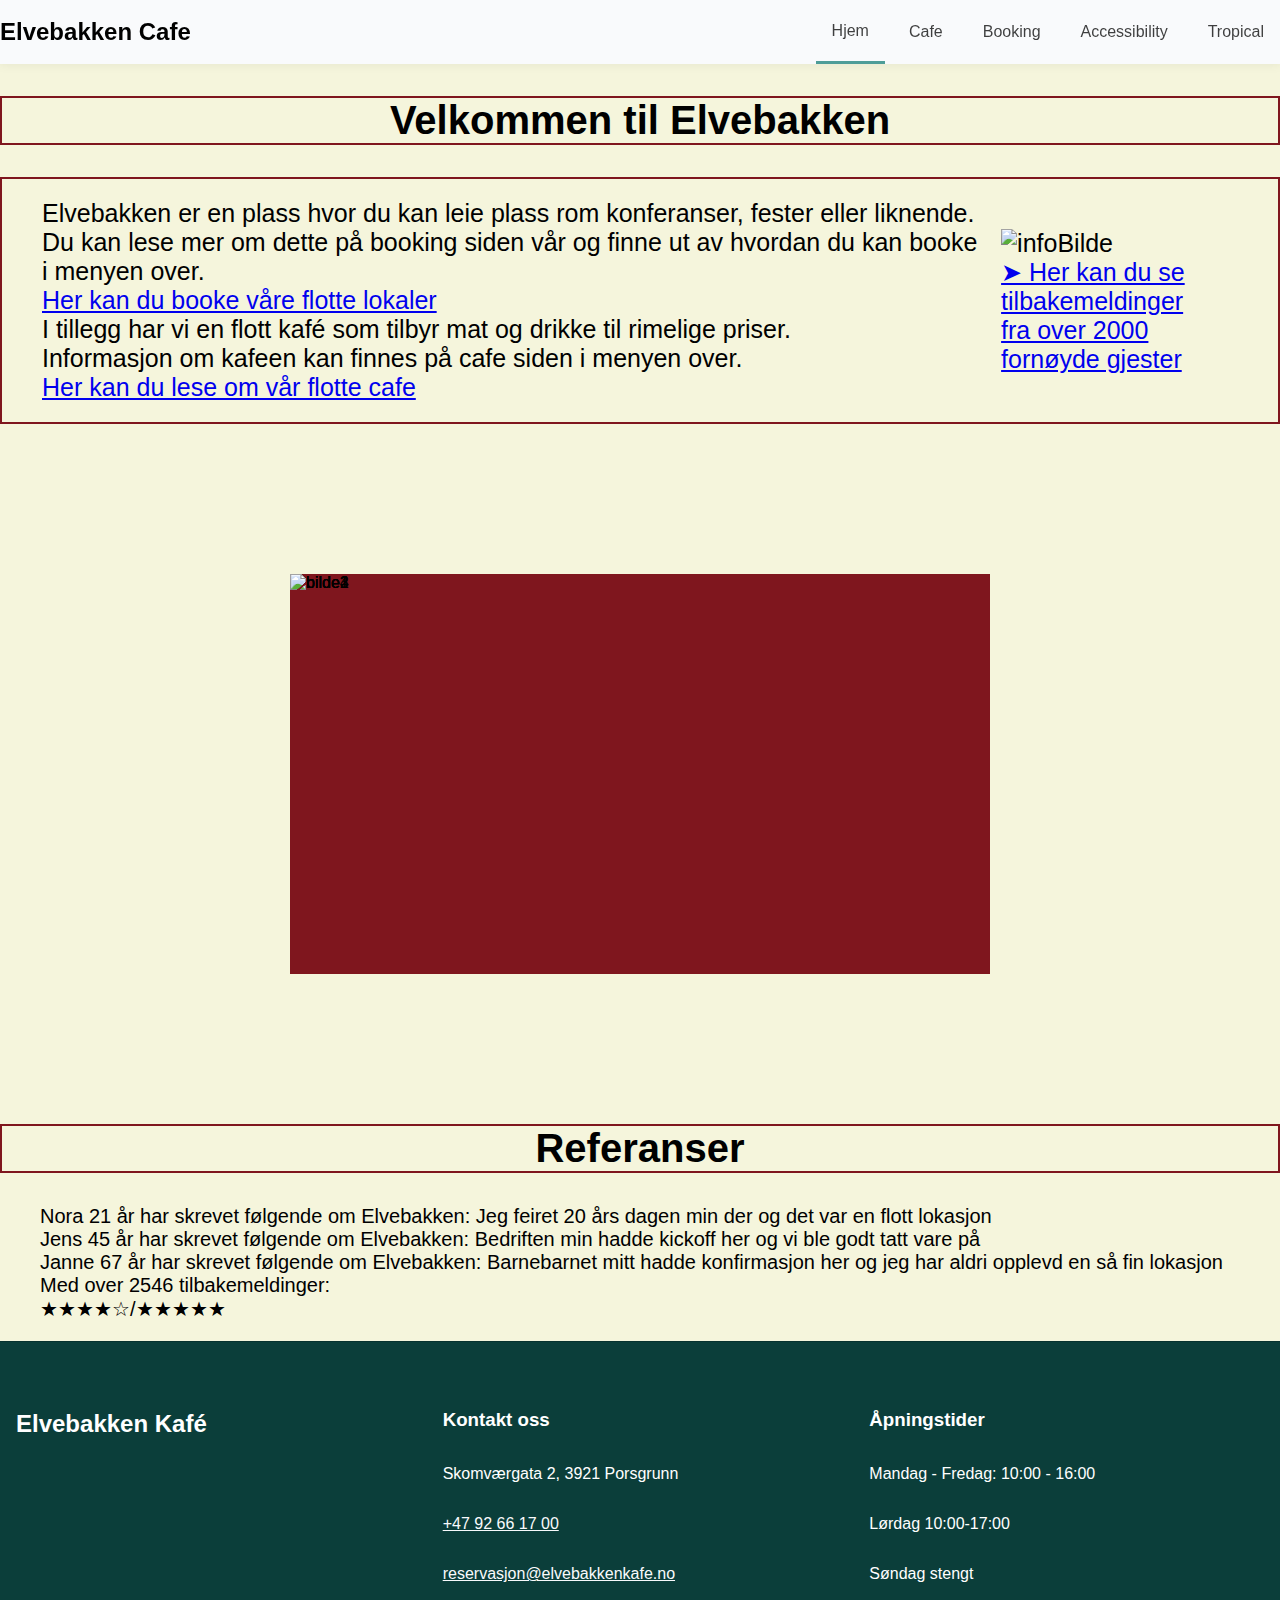
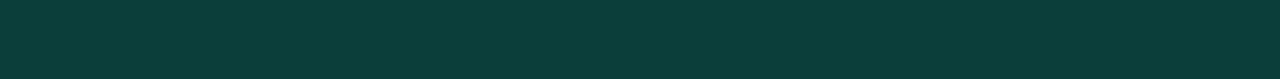
==== index.html @ 440c9058 "fixed a few things" ====
<!DOCTYPE html>
<html lang="en">
    <head>
        <meta charset="UTF-8" />
        <meta http-equiv="X-UA-Compatible" content="IE=edge" />
        <meta name="viewport" content="width=device-width, initial-scale=1.0" />
        <title>Elvebakken Cafe</title>
        <link rel="stylesheet" href="styles/theme.css" />
        <link rel="stylesheet" href="styles/global.css" />
        <link rel="stylesheet" href="styles/pages/index.css" />
    </head>
    <body>
        <header class="navbar">
            <div class="container">
                <a href="index.html"><h1>Elvebakken Cafe</h1></a>
                <nav>
                    <ul>
                        <li><a class="active" href="index.html">Hjem</a></li>
                        <li>
                            <a href="cafe.html">Cafe</a>
                        </li>
                        <li><a href="booking.html">Booking</a></li>
                        <li><a href="accessibility.html">Accessibility</a></li>
                        <li><a href="tropical.html">Tropical</a></li>
                    </ul>
                </nav>
            </div>
        </header>
        <main>
            <h2 class="container">Velkommen til Elvebakken</h2>
         
            <section class="informasjon container">
                
         

                <p>
                    Elvebakken er en plass hvor du kan leie plass rom konferanser, fester eller liknende. <br>
                   Du kan lese mer om dette på booking siden vår og finne ut av hvordan du kan booke i menyen over. <br>
                   <a href="booking.html">Her kan du booke våre flotte lokaler</a> <br>
                   I tillegg har vi en flott kafé som tilbyr mat og drikke til rimelige priser.
                <br>   Informasjon om kafeen kan finnes på cafe siden i menyen over. <br>
                <a href="cafe.html">Her kan du lese om vår flotte cafe</a> 
                <div class="infoBilde">

                <img src="images/index-01.jpeg" alt="infoBilde" style="height: 300px; width: 500px; vertical-align:middle" >
                <br>
                <a href="#referanser"> ➤ Her kan du se tilbakemeldinger fra over 2000 fornøyde gjester</a> <br>
                </div>
                <br>

                     </p>
            </section>

            <section class="bildekarusell container">
                    <div class="bilde"> <img src="images/index-01.jpeg" alt="bilde1" style="height: 400px; width: 700px;">   </div>
                    <div class="bilde">   <img src="images/index-bildekarusell-01.jpeg" alt="bilde2"style="height: 400px; width: 700px;" ></div>  
                    <div class="bilde">   <img src="images/index-bildekarusell-02.jpeg" alt="bilde3"style="height: 400px; width: 700px;" ></div>  
                    <div class="bilde">   <img src="images/index-bildekarusell-03.jpeg" alt="bilde4"style="height: 400px; width: 700px;" ></div>  

            </section>

               
            <section class="referanser container">
                        <h2 id="referanser">Referanser</h2>

                    <p>Nora 21 år har skrevet følgende om Elvebakken: Jeg feiret 20 års dagen min der og det var en flott lokasjon <br>
                       Jens 45 år har skrevet følgende om Elvebakken: Bedriften min hadde kickoff her og vi ble godt tatt vare på <br>
                       Janne 67 år har skrevet følgende om Elvebakken: Barnebarnet mitt hadde konfirmasjon her og jeg har aldri opplevd en så fin lokasjon <br>
                       Med over 2546 tilbakemeldinger: <br>
                       ★★★★☆/★★★★★
                    </p>
                </section>

                      <script>
                
                     var indeksSynligBilde = 0;
                     var indeksNesteBilde;
                     var tid = 3000;
                  
                     var bildefiler=[ "bilde1", "bilde2", "bilde3", "bilde4"];
                  
                     var bilder = document.querySelectorAll(".bilde");
                  
                    
                  setTimeout(flytt, tid);
                  
                  function flytt(){
                    if (indeksSynligBilde === bilder.length -1) {
                      indeksNesteBilde = 0;
                    }else{
                      indeksNesteBilde=indeksSynligBilde + 1;
                    }
                    bilder[indeksNesteBilde].style.left ="800px";
                    bilder[indeksNesteBilde].style.display="initial";
                    bilder[indeksNesteBilde].style.animation="innFraHoyre 2s forwards";
                  
                    bilder[indeksSynligBilde].style.animation= "UtTilVenstre 2s forwards";
                  
                    indeksSynligBilde = indeksNesteBilde;
                    setTimeout(flytt, tid);
                  }
                      </script>

        </main>
        <footer class="footer">
            <div class="container">
                <div>
                    <h2>Elvebakken Kafé</h2>
                </div>
                <div>
                    <h3>Kontakt oss</h3>
                    <p>Skomværgata 2, 3921 Porsgrunn</p>
                    <p><a href="tel:+4792661700">+47 92 66 17 00</a></p>
                    <p>
                        <a href="mailto:reservasjon@elvebakkenkafe.no"
                            >reservasjon@elvebakkenkafe.no</a
                        >
                    </p>
                </div>
                <div>
                    <h3>Åpningstider</h3>
                    <p>Mandag - Fredag: 10:00 - 16:00</p>
                    <p>Lørdag 10:00-17:00</p>
                    <p>Søndag stengt</p>
                </div>
            </div>
        </footer>
    </body>
</html>
---- styles/theme.css ----
:root {
    --primary: #167f77;
    --dark-primary: #0b3e3a;
    --secondary: #7f161e;
    --tertiary: #dd3845;
    --white: #f9fafc;
    --black: #000000;
}
---- styles/global.css ----
* {
    scroll-behavior: smooth;
    -webkit-font-smoothing: antialiased;
    -moz-osx-font-smoothing: grayscale;
}
body {
    margin: 0;
    padding: 0;
    background-color: var(--white);
    padding-top: 64px;
}

h1 {
    margin: 0;
    padding: 0;
}

/* HEADER */
.navbar {
    box-sizing: border-box;
    position: fixed;
    z-index: 50;
    width: 100vw;
    top: 0;
    background: var(--white);
    box-shadow: 0 0 10px 1px #00000010;
}
.navbar h1 {
    font-size: 1.5rem;
}
.navbar > div {
    display: flex;
    align-items: center;
    justify-content: space-between;
}
.navbar ul {
    display: flex;
    list-style: none;
    gap: 8px;
    margin: 0;
}
.navbar li a {
    text-decoration: none;
    color: var(--black);
    padding: 0 1rem;
    height: 100%;
    display: flex;
    align-items: center;
    box-sizing: border-box;
}

.navbar li {
    height: 64px;
    display: flex;
    align-items: center;
    justify-content: center;
    cursor: pointer;
    opacity: 0.75;
}

.navbar li a:hover,
.navbar li a.active {
    border-bottom: 3px solid var(--primary);
    opacity: 1;
}

.navbar > div > a {
    text-decoration: none;
    color: var(--black);
}

/* FOOTER */
.footer {
    background-color: var(--dark-primary);
    color: white;
    padding: 2rem 0 4rem 0;
    border-top: 1px solid #00000030;
}
.footer > div {
    display: flex;
}
.footer > div > div {
    display: flex;
    flex-direction: column;
    gap: 0px;
    flex: 1;
    padding: 1rem;
}

.footer a {
    color: var(--white);
}
/* CONTAINER */
.container {
    margin: 0 auto;
}

/* Insipert av Tailwindcss container-breakpoints */
@media only screen and (max-width: 640px) {
    .container {
        width: 100%;
    }
    .navbar > div {
        flex-direction: column;
    }
    .navbar ul {
        width: 100vw;
        overflow-x: scroll;
        padding-right: 2rem;
    }
    body {
        padding-top: 101px !important;
    }
    .footer > div {
        flex-direction: column;
    }
}
@media only screen and (max-width: 768px) and (min-width: 640px) {
    .container {
        max-width: 640px;
    }
    .navbar > div {
        flex-direction: column;
    }
    .navbar ul {
        width: 100vw;
        overflow-x: scroll;
        padding-right: 2rem;
    }
    body {
        padding-top: 101px;
    }
    .footer > div {
        flex-direction: column;
    }
}
@media only screen and (max-width: 1024px) and (min-width: 768px) {
    .container {
        max-width: 768px;
    }
    body {
        padding-top: 74px;
    }
}
@media only screen and (max-width: 1280px) and (min-width: 1024px) {
    .container {
        max-width: 1024px;
    }
}
@media only screen and (max-width: 1536px) and (min-width: 1280px) {
    .container {
        max-width: 1280px;
    }
}
@media only screen and (min-width: 1536px) {
    .container {
        max-width: 1536px;
    }
}
---- styles/pages/index.css ----
body {
    background-color: beige;
    font-family: Arial, Helvetica, sans-serif;
}
main h2 {
    border: #7f161e solid 2px;
    text-align: center;
    font-size: 40px;
    margin-top: 32px !important;
    margin-bottom: 32px !important;
    font-family: Arial, sans-serif;
}

.informasjon {
    font-size: 25px;
    display: flex;
    align-items: center;
    border: #7f161e solid 2px;
}
.infoBilde {
    flex-basis: 20%;
}

main p {
    margin: 20px;
    padding-left: 20px;
}

.bildekarusell {
    width: 700px;
    height: 400px;
    position: relative;
    margin: 150px auto;
    overflow: hidden;
    background-color: #7f161e;
}
.bilde {
    width: 600px;
    height: 600px;
    position: absolute;
    left: 0px;
}
@keyframes innFraHoyre {
    from {
        left: 700px;
    }
    to {
        left: 0px;
    }
}
@keyframes UtTilVenstre {
    from {
        left: 0px;
    }
    to {
        left: -700px;
    }
}
.referanser {
    font-size: 20px;
}
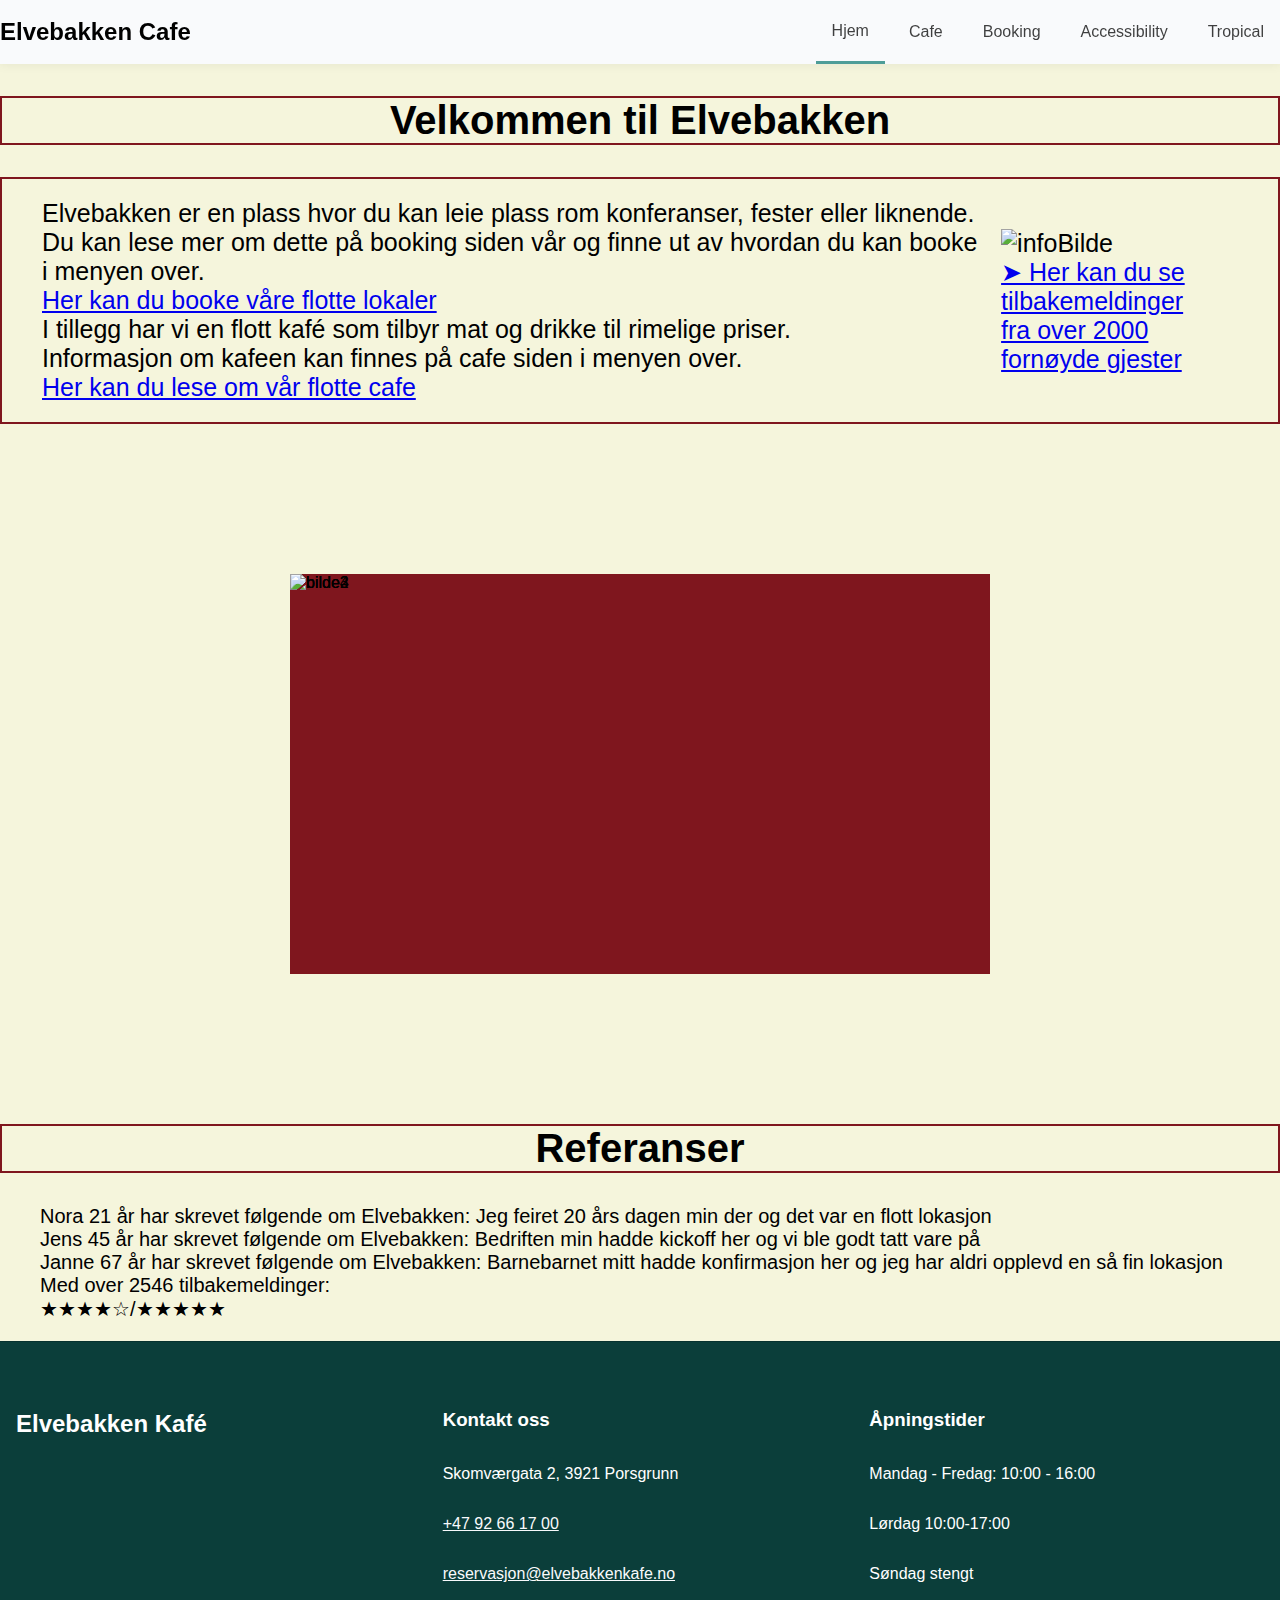
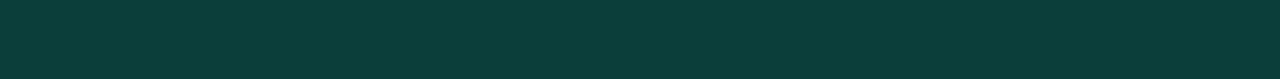
==== commit 71a7af2f: "Laget booking side" ====
--- a/index.html
+++ b/index.html
@@ -75,17 +75,21 @@
                 
                      var indeksSynligBilde = 0;
                      var indeksNesteBilde;
-                     var tid = 3000;
+                     var tid = 2000;
                   
                      var bildefiler=[ "bilde1", "bilde2", "bilde3", "bilde4"];
                   
                      var bilder = document.querySelectorAll(".bilde");
                   
-                    
+                     bilder[0].style.left ="800px";
+                    bilder[0].style.display="initial";
+                    bilder[0].style.animation="innFraHoyre 2s forwards";
+                    bilder[0].style.animation= "UtTilVenstre 2s forwards";
+
                   setTimeout(flytt, tid);
                   
                   function flytt(){
-                    if (indeksSynligBilde === bilder.length -1) {
+                    if (indeksSynligBilde === bilder.length-1 ) {
                       indeksNesteBilde = 0;
                     }else{
                       indeksNesteBilde=indeksSynligBilde + 1;
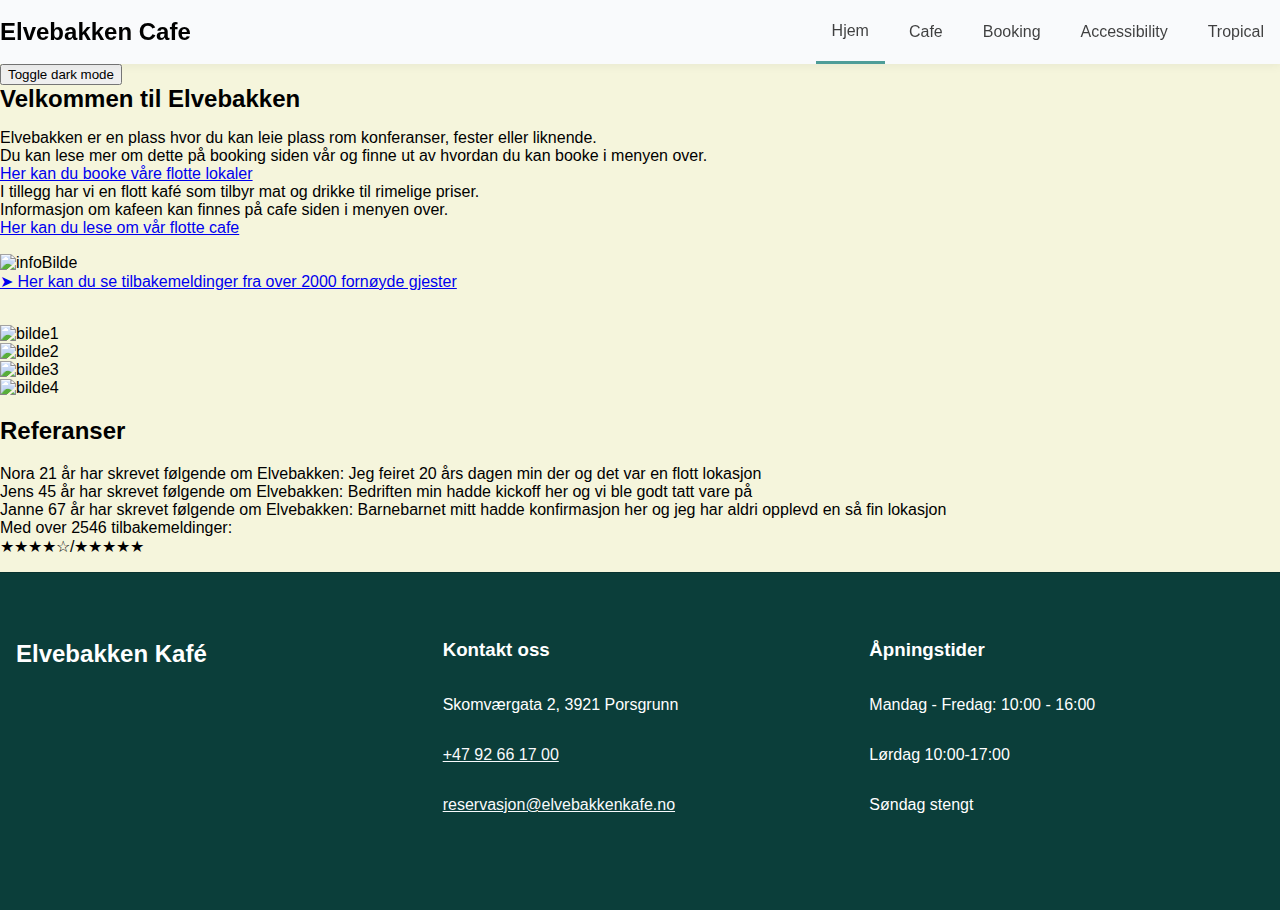
==== commit 8674b71b: "Merge branch 'main' into test" ====
--- a/index.html
+++ b/index.html
@@ -27,6 +27,7 @@
             </div>
         </header>
         <main>
+            <button onclick="toggleDarkMode()">Toggle dark mode</button>
             <h2 class="container">Velkommen til Elvebakken</h2>
          
             <section class="informasjon container">
@@ -72,6 +73,12 @@
                 </section>
 
                       <script>
+
+function toggleDarkMode() {
+   var element = document.body;
+   element.classList.toggle("dark-mode");
+}
+                  
                 
                      var indeksSynligBilde = 0;
                      var indeksNesteBilde;
--- a/styles/pages/index.css
+++ b/styles/pages/index.css
@@ -2,6 +2,14 @@
     background-color: beige;
     font-family: Arial, Helvetica, sans-serif;
 }
+
+.dark-mode {
+  background-color: rgb(14, 13, 20);
+  color: rgb(199, 199, 199);
+  
+}
+h2{
+
 main h2 {
     border: #7f161e solid 2px;
     text-align: center;
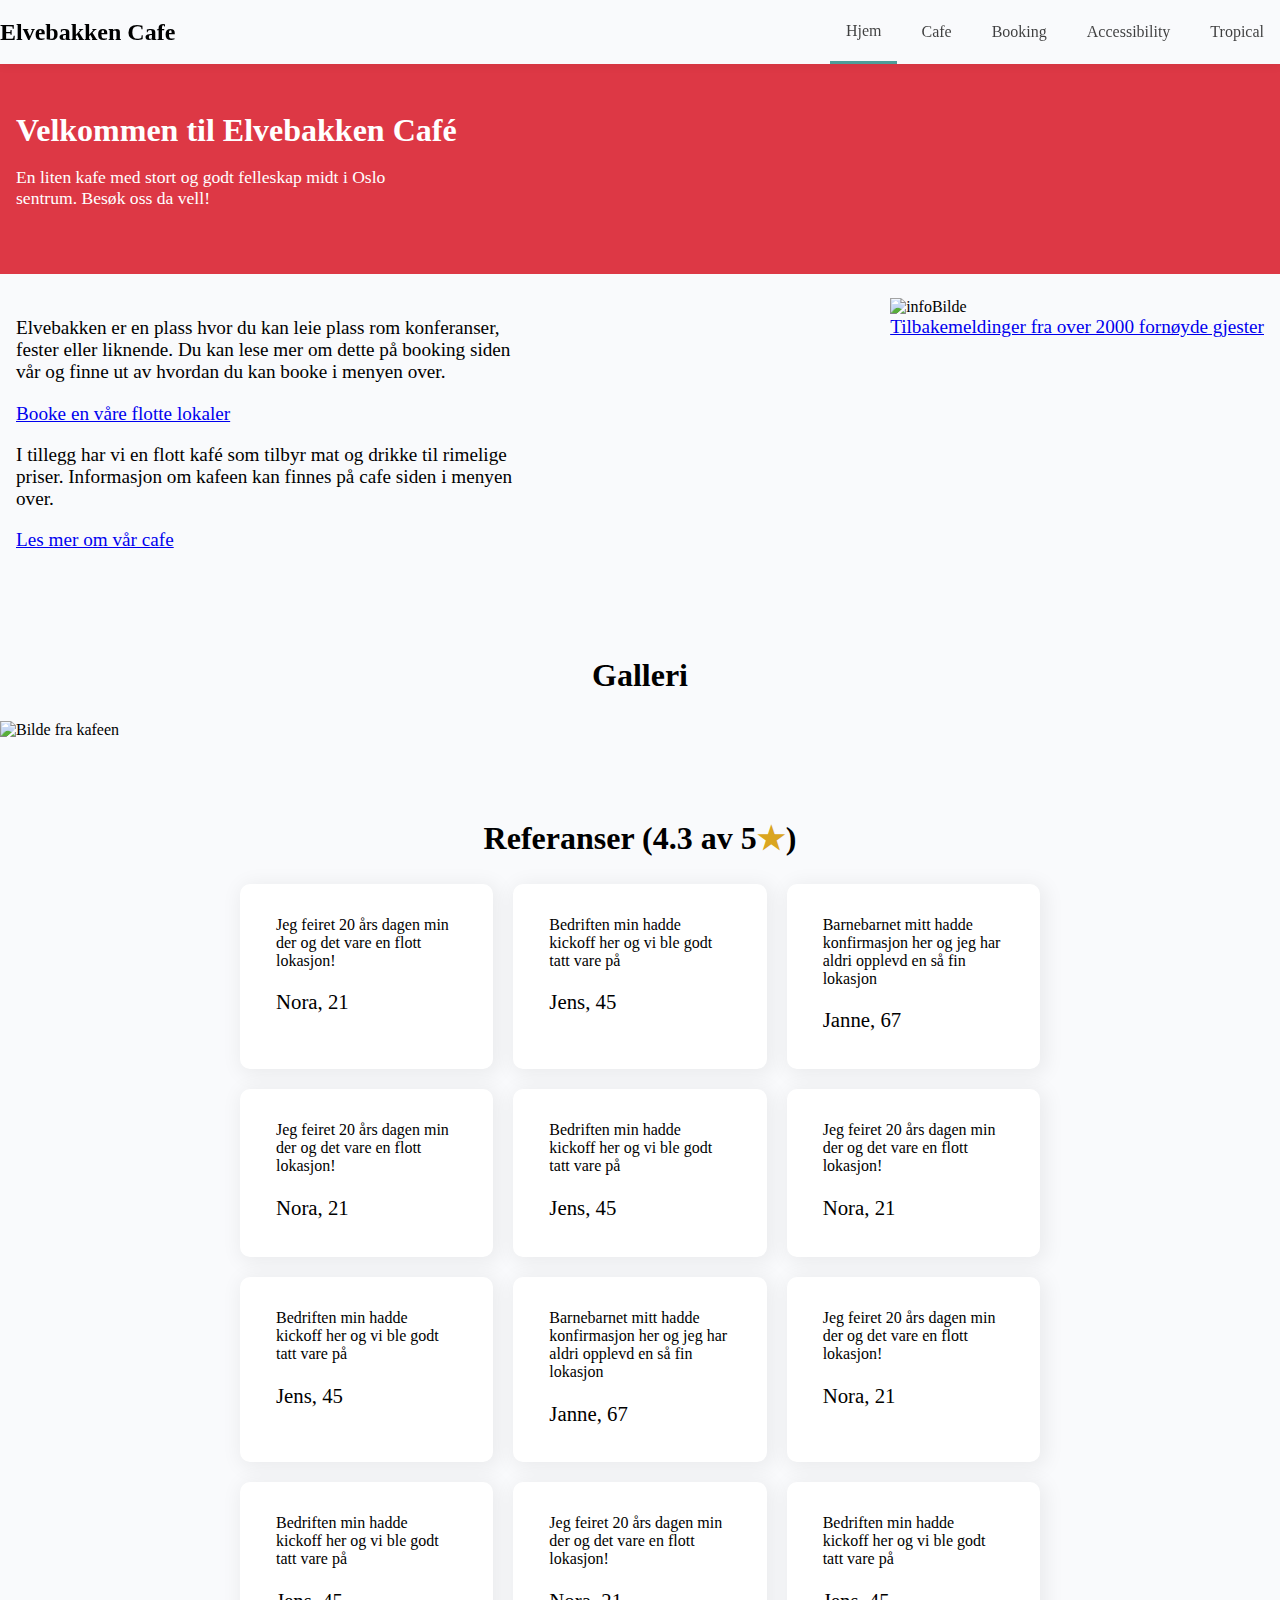
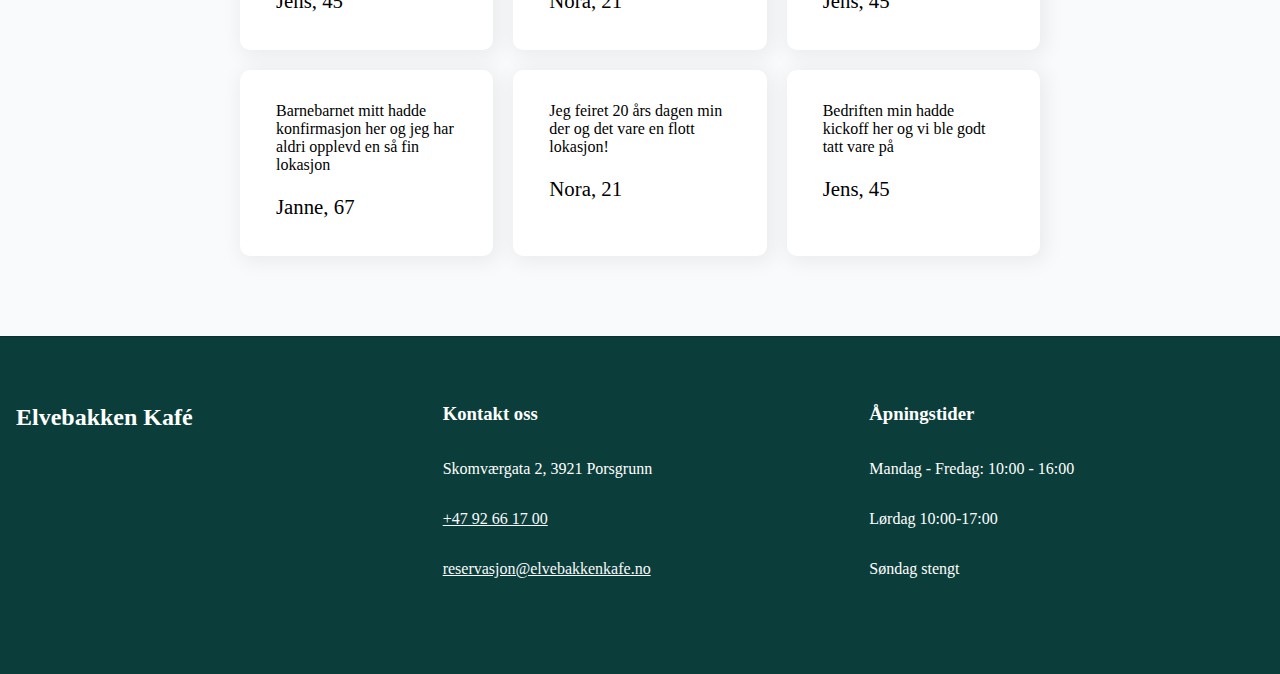
==== commit b841bff6: "fixed stuff" ====
--- a/index.html
+++ b/index.html
@@ -27,91 +27,164 @@
             </div>
         </header>
         <main>
-            <button onclick="toggleDarkMode()">Toggle dark mode</button>
-            <h2 class="container">Velkommen til Elvebakken</h2>
-         
-            <section class="informasjon container">
-                
-         
-
-                <p>
-                    Elvebakken er en plass hvor du kan leie plass rom konferanser, fester eller liknende. <br>
-                   Du kan lese mer om dette på booking siden vår og finne ut av hvordan du kan booke i menyen over. <br>
-                   <a href="booking.html">Her kan du booke våre flotte lokaler</a> <br>
-                   I tillegg har vi en flott kafé som tilbyr mat og drikke til rimelige priser.
-                <br>   Informasjon om kafeen kan finnes på cafe siden i menyen over. <br>
-                <a href="cafe.html">Her kan du lese om vår flotte cafe</a> 
-                <div class="infoBilde">
-
-                <img src="images/index-01.jpeg" alt="infoBilde" style="height: 300px; width: 500px; vertical-align:middle" >
-                <br>
-                <a href="#referanser"> ➤ Her kan du se tilbakemeldinger fra over 2000 fornøyde gjester</a> <br>
-                </div>
-                <br>
-
-                     </p>
-            </section>
-
-            <section class="bildekarusell container">
-                    <div class="bilde"> <img src="images/index-01.jpeg" alt="bilde1" style="height: 400px; width: 700px;">   </div>
-                    <div class="bilde">   <img src="images/index-bildekarusell-01.jpeg" alt="bilde2"style="height: 400px; width: 700px;" ></div>  
-                    <div class="bilde">   <img src="images/index-bildekarusell-02.jpeg" alt="bilde3"style="height: 400px; width: 700px;" ></div>  
-                    <div class="bilde">   <img src="images/index-bildekarusell-03.jpeg" alt="bilde4"style="height: 400px; width: 700px;" ></div>  
-
-            </section>
-
-               
-            <section class="referanser container">
-                        <h2 id="referanser">Referanser</h2>
-
-                    <p>Nora 21 år har skrevet følgende om Elvebakken: Jeg feiret 20 års dagen min der og det var en flott lokasjon <br>
-                       Jens 45 år har skrevet følgende om Elvebakken: Bedriften min hadde kickoff her og vi ble godt tatt vare på <br>
-                       Janne 67 år har skrevet følgende om Elvebakken: Barnebarnet mitt hadde konfirmasjon her og jeg har aldri opplevd en så fin lokasjon <br>
-                       Med over 2546 tilbakemeldinger: <br>
-                       ★★★★☆/★★★★★
+            <section id="hero">
+                <div class="container">
+                    <h1>Velkommen til Elvebakken Café</h1>
+                    <p>
+                        En liten kafe med stort og godt felleskap midt i Oslo
+                        sentrum. Besøk oss da vell!
                     </p>
-                </section>
-
-                      <script>
-
-function toggleDarkMode() {
-   var element = document.body;
-   element.classList.toggle("dark-mode");
-}
-                  
-                
-                     var indeksSynligBilde = 0;
-                     var indeksNesteBilde;
-                     var tid = 2000;
-                  
-                     var bildefiler=[ "bilde1", "bilde2", "bilde3", "bilde4"];
-                  
-                     var bilder = document.querySelectorAll(".bilde");
-                  
-                     bilder[0].style.left ="800px";
-                    bilder[0].style.display="initial";
-                    bilder[0].style.animation="innFraHoyre 2s forwards";
-                    bilder[0].style.animation= "UtTilVenstre 2s forwards";
-
-                  setTimeout(flytt, tid);
-                  
-                  function flytt(){
-                    if (indeksSynligBilde === bilder.length-1 ) {
-                      indeksNesteBilde = 0;
-                    }else{
-                      indeksNesteBilde=indeksSynligBilde + 1;
-                    }
-                    bilder[indeksNesteBilde].style.left ="800px";
-                    bilder[indeksNesteBilde].style.display="initial";
-                    bilder[indeksNesteBilde].style.animation="innFraHoyre 2s forwards";
-                  
-                    bilder[indeksSynligBilde].style.animation= "UtTilVenstre 2s forwards";
-                  
-                    indeksSynligBilde = indeksNesteBilde;
-                    setTimeout(flytt, tid);
-                  }
-                      </script>
-
+                </div>
+            </section>
+
+            <section id="informasjon">
+                <div class="container">
+                    <div>
+                        <p>
+                            Elvebakken er en plass hvor du kan leie plass rom
+                            konferanser, fester eller liknende. Du kan lese mer
+                            om dette på booking siden vår og finne ut av hvordan
+                            du kan booke i menyen over.
+                        </p>
+                        <a href="booking.html"> Booke en våre flotte lokaler</a>
+                        <p>
+                            I tillegg har vi en flott kafé som tilbyr mat og
+                            drikke til rimelige priser. Informasjon om kafeen
+                            kan finnes på cafe siden i menyen over.
+                        </p>
+                        <a href="cafe.html">Les mer om vår cafe</a>
+                    </div>
+                    <div>
+                        <img src="images/index-01.jpeg" alt="infoBilde" />
+                        <a href="#referanser">
+                            Tilbakemeldinger fra over 2000 fornøyde gjester
+                        </a>
+                    </div>
+                </div>
+            </section>
+
+            <section id="bildekarusell">
+                <div class="container">
+                    <h2>Galleri</h2>
+                    <img
+                        src="images/index-bildekarusell-01.jpeg"
+                        alt="Bilde fra kafeen"
+                    />
+                </div>
+            </section>
+
+            <section id="referanser">
+                <div class="container">
+                    <h2>Referanser (4.3 av 5<span id="star">★</span>)</h2>
+                    <ul>
+                        <li>
+                            <p>
+                                Jeg feiret 20 års dagen min der og det vare en
+                                flott lokasjon!
+                            </p>
+                            <p>Nora, 21</p>
+                        </li>
+                        <li>
+                            <p>
+                                Bedriften min hadde kickoff her og vi ble godt
+                                tatt vare på
+                            </p>
+                            <p>Jens, 45</p>
+                        </li>
+                        <li>
+                            <p>
+                                Barnebarnet mitt hadde konfirmasjon her og jeg
+                                har aldri opplevd en så fin lokasjon
+                            </p>
+                            <p>Janne, 67</p>
+                        </li>
+                        <li>
+                            <p>
+                                Jeg feiret 20 års dagen min der og det vare en
+                                flott lokasjon!
+                            </p>
+                            <p>Nora, 21</p>
+                        </li>
+                        <li>
+                            <p>
+                                Bedriften min hadde kickoff her og vi ble godt
+                                tatt vare på
+                            </p>
+                            <p>Jens, 45</p>
+                        </li>
+                        <li>
+                            <p>
+                                Jeg feiret 20 års dagen min der og det vare en
+                                flott lokasjon!
+                            </p>
+                            <p>Nora, 21</p>
+                        </li>
+                        <li>
+                            <p>
+                                Bedriften min hadde kickoff her og vi ble godt
+                                tatt vare på
+                            </p>
+                            <p>Jens, 45</p>
+                        </li>
+                        <li>
+                            <p>
+                                Barnebarnet mitt hadde konfirmasjon her og jeg
+                                har aldri opplevd en så fin lokasjon
+                            </p>
+                            <p>Janne, 67</p>
+                        </li>
+                        <li>
+                            <p>
+                                Jeg feiret 20 års dagen min der og det vare en
+                                flott lokasjon!
+                            </p>
+                            <p>Nora, 21</p>
+                        </li>
+                        <li>
+                            <p>
+                                Bedriften min hadde kickoff her og vi ble godt
+                                tatt vare på
+                            </p>
+                            <p>Jens, 45</p>
+                        </li>
+                        <li>
+                            <p>
+                                Jeg feiret 20 års dagen min der og det vare en
+                                flott lokasjon!
+                            </p>
+                            <p>Nora, 21</p>
+                        </li>
+                        <li>
+                            <p>
+                                Bedriften min hadde kickoff her og vi ble godt
+                                tatt vare på
+                            </p>
+                            <p>Jens, 45</p>
+                        </li>
+                        <li>
+                            <p>
+                                Barnebarnet mitt hadde konfirmasjon her og jeg
+                                har aldri opplevd en så fin lokasjon
+                            </p>
+                            <p>Janne, 67</p>
+                        </li>
+                        <li>
+                            <p>
+                                Jeg feiret 20 års dagen min der og det vare en
+                                flott lokasjon!
+                            </p>
+                            <p>Nora, 21</p>
+                        </li>
+                        <li>
+                            <p>
+                                Bedriften min hadde kickoff her og vi ble godt
+                                tatt vare på
+                            </p>
+                            <p>Jens, 45</p>
+                        </li>
+                    </ul>
+                </div>
+            </section>
         </main>
         <footer class="footer">
             <div class="container">
@@ -136,5 +209,52 @@
                 </div>
             </div>
         </footer>
+        <script>
+            function toggleDarkMode() {
+                let element = document.body;
+                element.classList.toggle("dark-mode");
+            }
+
+            let indeks = 0;
+            let frekvens = 5000; // I milisekunder
+
+            let bildeListe = [
+                "images/index-bildekarusell-01.jpeg",
+                "images/index-bildekarusell-02.jpeg",
+                "images/index-bildekarusell-03.jpeg",
+            ];
+
+            let bilde = document.querySelector("#bildekarusell img");
+
+            setTimeout(flytt, frekvens);
+
+            function flytt() {
+                indeks >= bildeListe.length - 1 ? (indeks = 0) : indeks++;
+
+                bilde.src = bildeListe[indeks];
+
+                setTimeout(flytt, frekvens);
+            }
+        </script>
     </body>
+    <!--
+<script>
+    let bildeLenker = [
+        "https://images.unsplash.com/photo-1512621776951-a57141f2eefd?ixlib=rb-4.0.3&ixid=MnwxMjA3fDB8MHxwaG90by1wYWdlfHx8fGVufDB8fHx8&auto=format&fit=crop&w=400&q=80",
+        "https://images.unsplash.com/photo-1467003909585-2f8a72700288?ixlib=rb-4.0.3&ixid=MnwxMjA3fDB8MHxwaG90by1wYWdlfHx8fGVufDB8fHx8&auto=format&fit=crop&w=400&q=80",
+        "https://images.unsplash.com/photo-1476224203421-9ac39bcb3327?ixlib=rb-4.0.3&ixid=MnwxMjA3fDB8MHxwaG90by1wYWdlfHx8fGVufDB8fHx8&auto=format&fit=crop&w=400&q=80",
+        "https://images.unsplash.com/photo-1529042410759-befb1204b468?ixlib=rb-4.0.3&ixid=MnwxMjA3fDB8MHxwaG90by1wYWdlfHx8fGVufDB8fHx8&auto=format&fit=crop&w=400&q=80",
+        "https://images.unsplash.com/photo-1481070555726-e2fe8357725c?ixlib=rb-4.0.3&ixid=MnwxMjA3fDB8MHxwaG90by1wYWdlfHx8fGVufDB8fHx8&auto=format&fit=crop&w=400&q=80",
+        "https://images.unsplash.com/photo-1490645935967-10de6ba17061?ixlib=rb-4.0.3&ixid=MnwxMjA3fDB8MHxwaG90by1wYWdlfHx8fGVufDB8fHx8&auto=format&fit=crop&w=400&q=80",
+    ];
+
+    let karusell = document.querySelector(".karusell");
+
+    bildeLenker.forEach((lenke) => {
+        let img = document.createElement("img");
+        img.src = lenke;
+        img.className = "karusellBilde";
+        karusell.appendChild(img);
+    });
+</script> -->
 </html>
--- a/styles/global.css
+++ b/styles/global.css
@@ -8,6 +8,9 @@
     padding: 0;
     background-color: var(--white);
     padding-top: 64px;
+}
+p {
+    max-width: 560px;
 }
 
 h1 {
@@ -38,6 +41,7 @@
     list-style: none;
     gap: 8px;
     margin: 0;
+    overflow-x: hidden;
 }
 .navbar li a {
     text-decoration: none;
@@ -109,7 +113,7 @@
         padding-right: 2rem;
     }
     body {
-        padding-top: 101px !important;
+        padding-top: 92px;
     }
     .footer > div {
         flex-direction: column;
@@ -139,7 +143,7 @@
         max-width: 768px;
     }
     body {
-        padding-top: 74px;
+        padding-top: 64px;
     }
 }
 @media only screen and (max-width: 1280px) and (min-width: 1024px) {
@@ -147,13 +151,24 @@
         max-width: 1024px;
     }
 }
-@media only screen and (max-width: 1536px) and (min-width: 1280px) {
+@media only screen and (min-width: 1280px) {
     .container {
         max-width: 1280px;
     }
 }
-@media only screen and (min-width: 1536px) {
-    .container {
-        max-width: 1536px;
-    }
+
+/* Reusable sections */
+#hero {
+    background-color: var(--tertiary);
+    color: white;
+    padding: 3rem 1rem;
 }
+
+#hero h1 {
+    font-size: 2rem;
+}
+
+#hero p {
+    font-size: 1.1rem;
+    max-width: 400px;
+}
--- a/styles/pages/index.css
+++ b/styles/pages/index.css
@@ -1,69 +1,104 @@
 body {
-    background-color: beige;
-    font-family: Arial, Helvetica, sans-serif;
+    background-color: var(--white);
 }
 
-.dark-mode {
-  background-color: rgb(14, 13, 20);
-  color: rgb(199, 199, 199);
-  
-}
-h2{
-
-main h2 {
-    border: #7f161e solid 2px;
-    text-align: center;
-    font-size: 40px;
-    margin-top: 32px !important;
-    margin-bottom: 32px !important;
-    font-family: Arial, sans-serif;
+#informasjon .container {
+    display: flex;
+    justify-content: space-between;
+    gap: 20px;
+    margin-top: 24px;
 }
 
-.informasjon {
-    font-size: 25px;
-    display: flex;
-    align-items: center;
-    border: #7f161e solid 2px;
-}
-.infoBilde {
-    flex-basis: 20%;
+@media (max-width: 768px) {
+    #informasjon .container {
+        flex-direction: column;
+    }
 }
 
-main p {
-    margin: 20px;
-    padding-left: 20px;
+#informasjon p,
+#informasjon a {
+    max-width: 500px;
+    padding: 0 1rem;
+    font-size: 1.2rem;
 }
 
-.bildekarusell {
-    width: 700px;
-    height: 400px;
+#informasjon :nth-child(2) {
+    display: flex;
+    flex-direction: column;
+}
+
+#informasjon img {
+    padding: 0 1rem;
+    width: 90%;
+    height: auto;
+    object-fit: cover;
+    max-width: 800px;
+}
+
+#bildekarusell h2 {
+    font-size: 2rem;
+    text-align: center;
+}
+#bildekarusell {
+    margin: 80px auto;
+    overflow: hidden;
+}
+
+#bildekarusell img {
+    max-width: 100%;
+    aspect-ratio: 16/9;
     position: relative;
-    margin: 150px auto;
-    overflow: hidden;
-    background-color: #7f161e;
+    object-fit: cover;
 }
-.bilde {
-    width: 600px;
-    height: 600px;
-    position: absolute;
-    left: 0px;
+
+#referanser {
+    padding: 0 1rem;
+    margin: 80px auto;
 }
-@keyframes innFraHoyre {
-    from {
-        left: 700px;
-    }
-    to {
-        left: 0px;
+
+#referanser h2 {
+    font-size: 2rem;
+    text-align: center;
+}
+
+#referanser ul {
+    display: grid;
+    grid-template-columns: repeat(3, 1fr);
+    gap: 20px;
+    justify-content: center;
+    margin: 0 auto;
+    padding: 0;
+    max-width: 800px;
+}
+
+@media (max-width: 768px) {
+    #referanser ul {
+        grid-template-columns: repeat(2, 1fr);
     }
 }
-@keyframes UtTilVenstre {
-    from {
-        left: 0px;
-    }
-    to {
-        left: -700px;
+@media (max-width: 500px) {
+    #referanser ul {
+        grid-template-columns: 1fr;
     }
 }
-.referanser {
-    font-size: 20px;
+
+#referanser ul li {
+    list-style: none;
+    background-color: white;
+    box-shadow: 3px 3px 20px 3px #00000010;
+    border-radius: 10px;
+    padding: 16px 36px;
 }
+
+#referanser ul li :nth-child(1) {
+    font-size: 1rem;
+    word-wrap: break-word;
+}
+
+#referanser ul li :nth-child(2) {
+    font-size: 1.3rem;
+}
+
+#star {
+    color: goldenrod;
+}
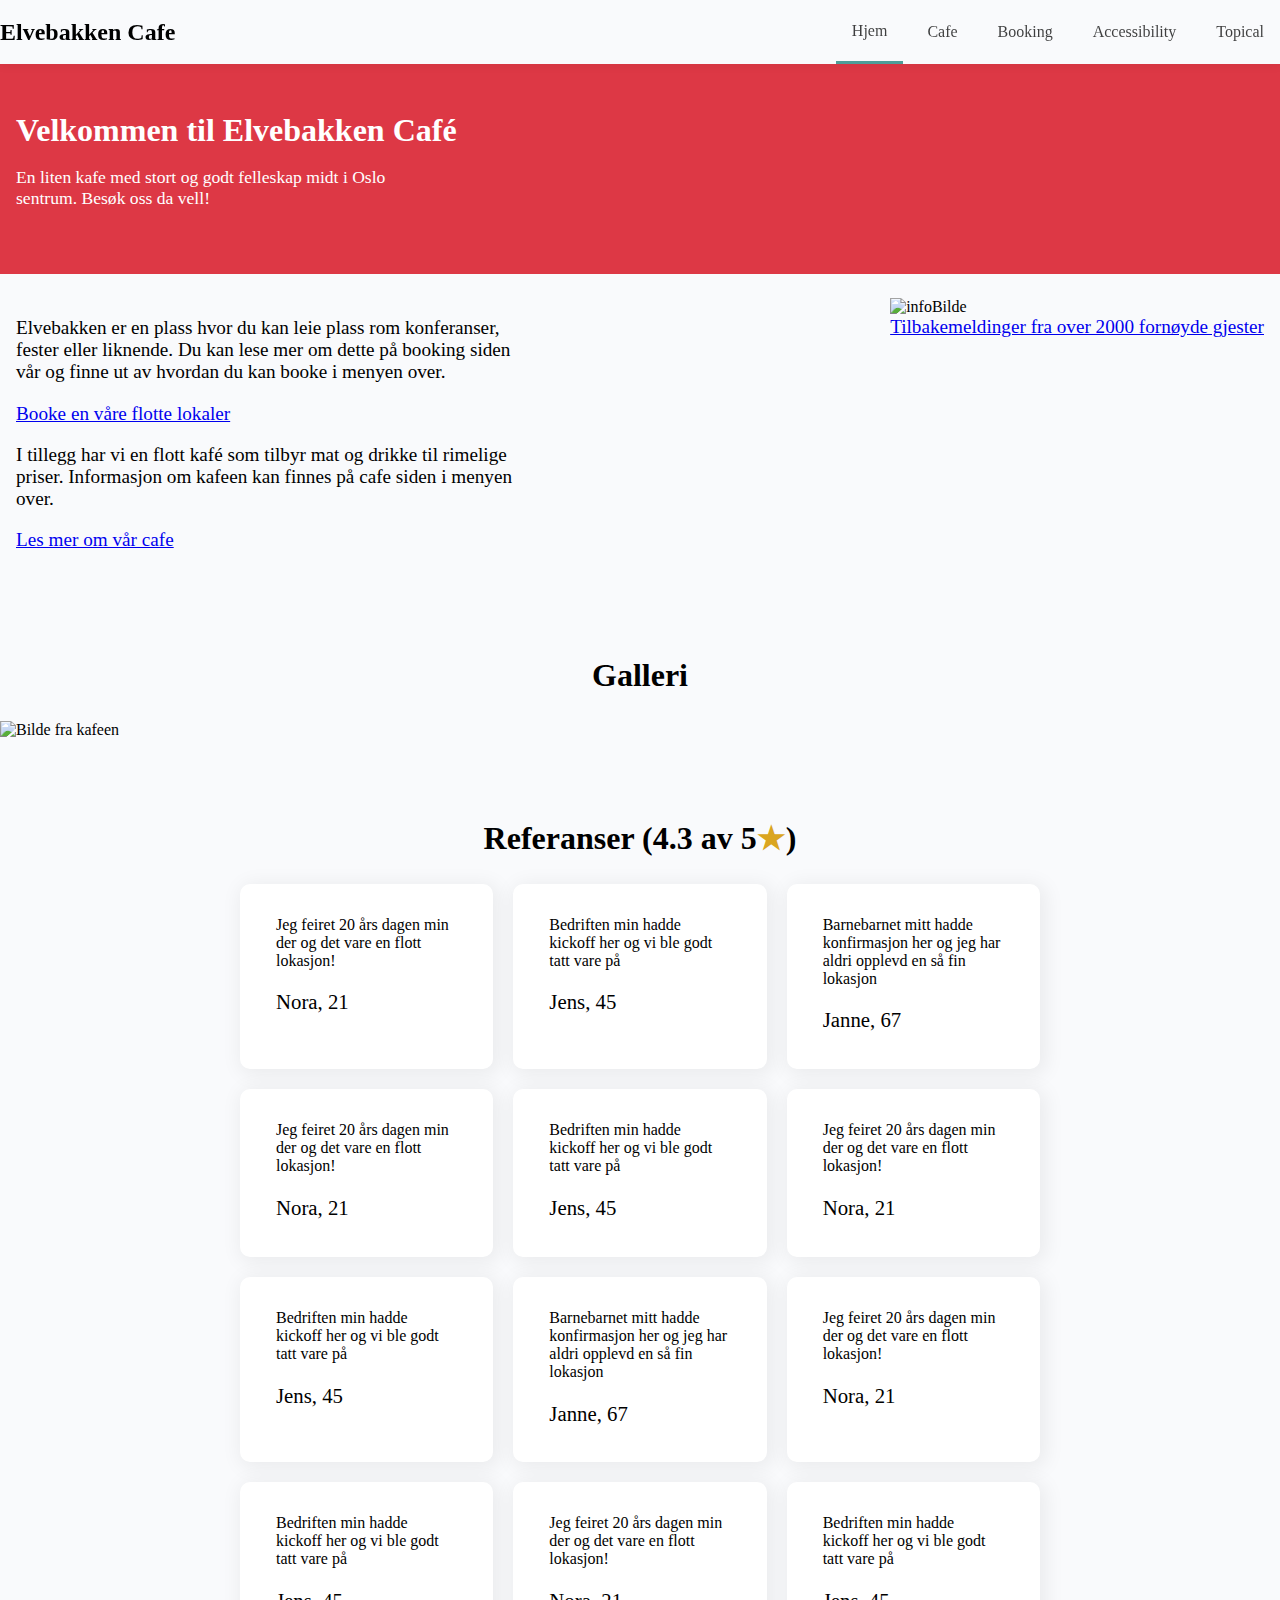
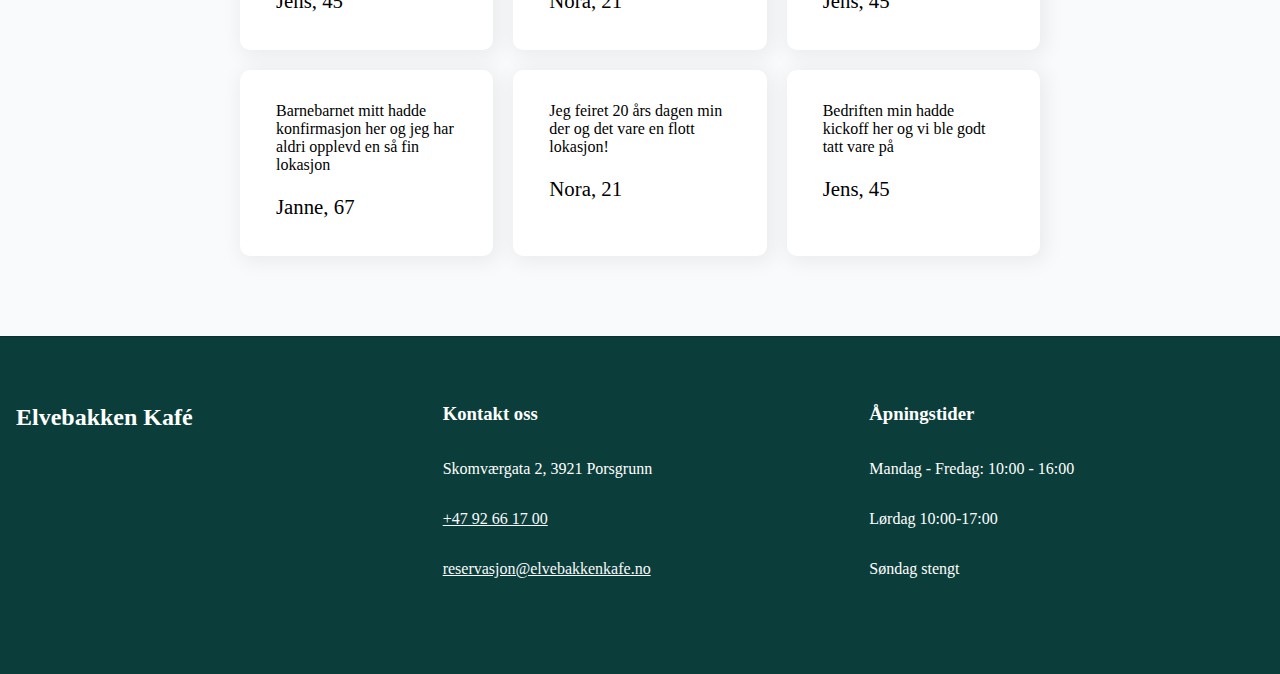
==== commit 1fbab40c: "added stuff" ====
--- a/index.html
+++ b/index.html
@@ -21,7 +21,9 @@
                         </li>
                         <li><a href="booking.html">Booking</a></li>
                         <li><a href="accessibility.html">Accessibility</a></li>
-                        <li><a href="tropical.html">Tropical</a></li>
+                        <li>
+                            <a href="topical.html">Topical</a>
+                        </li>
                     </ul>
                 </nav>
             </div>
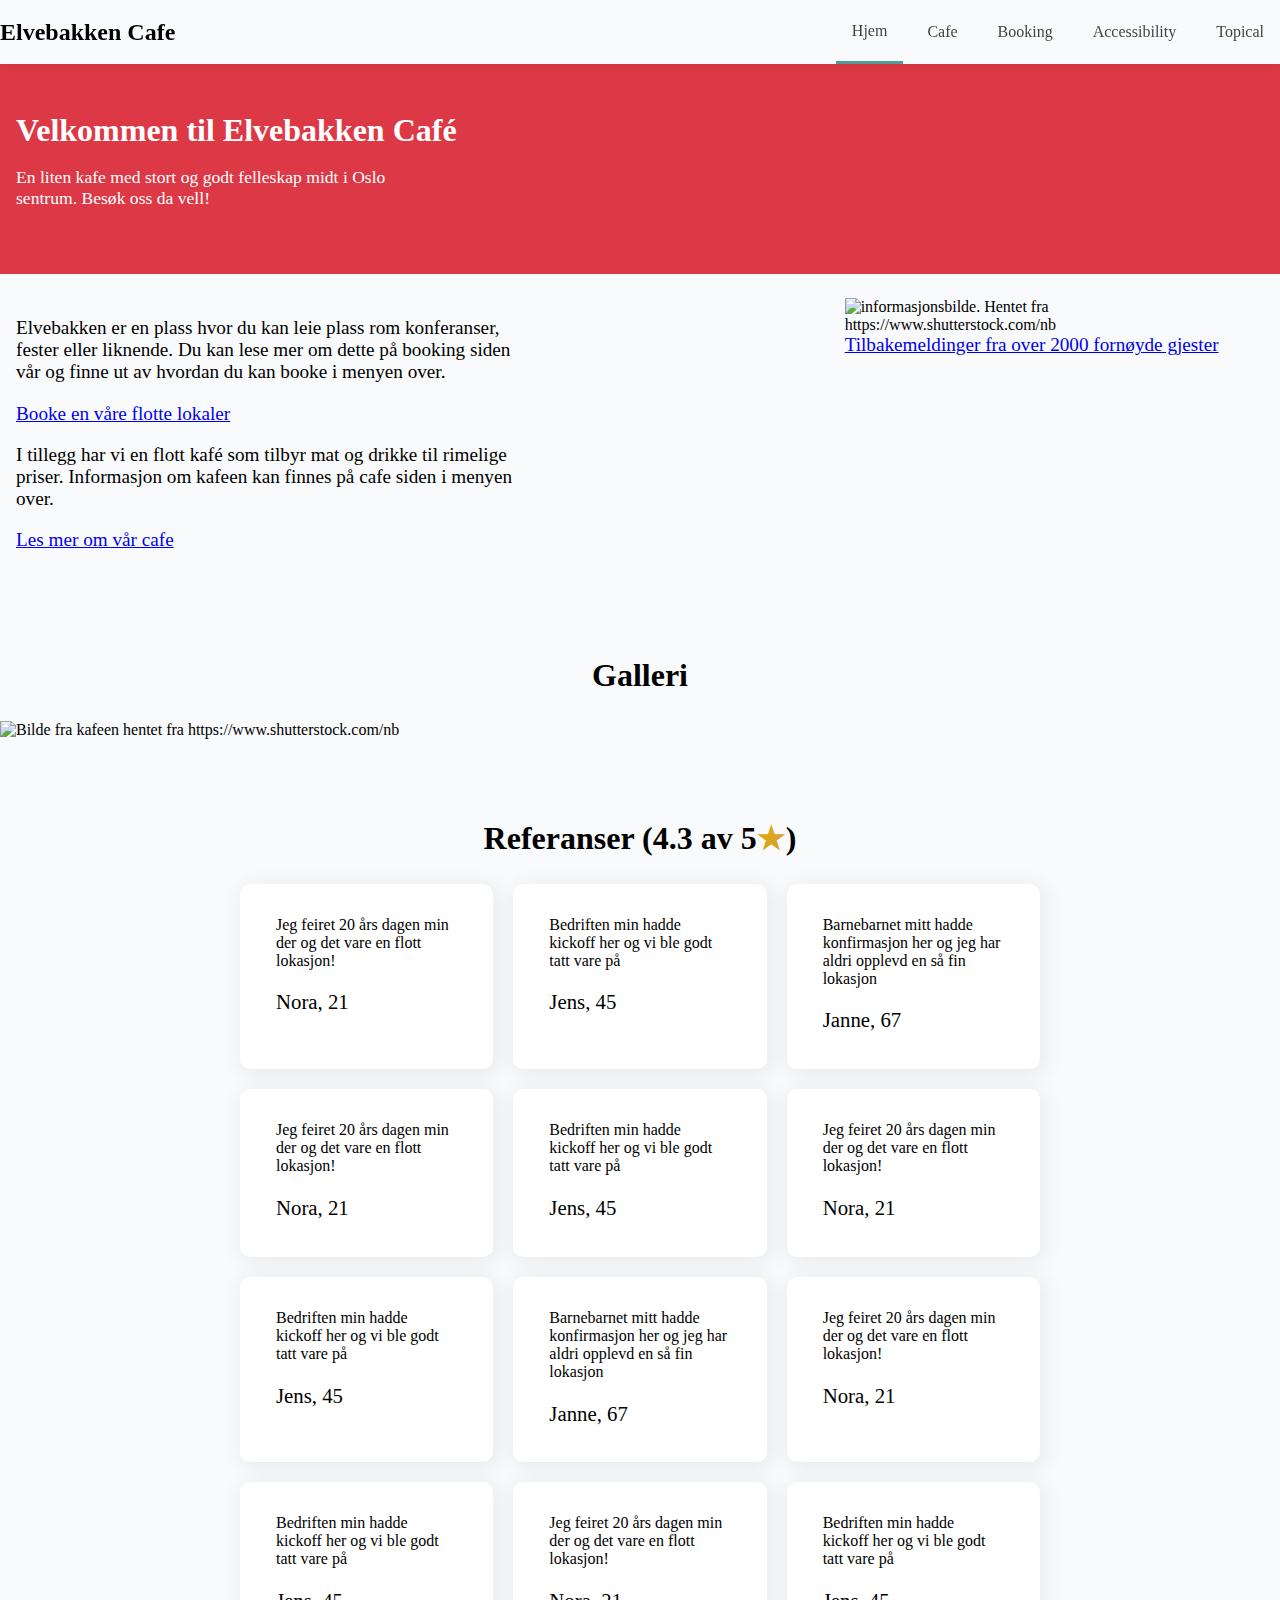
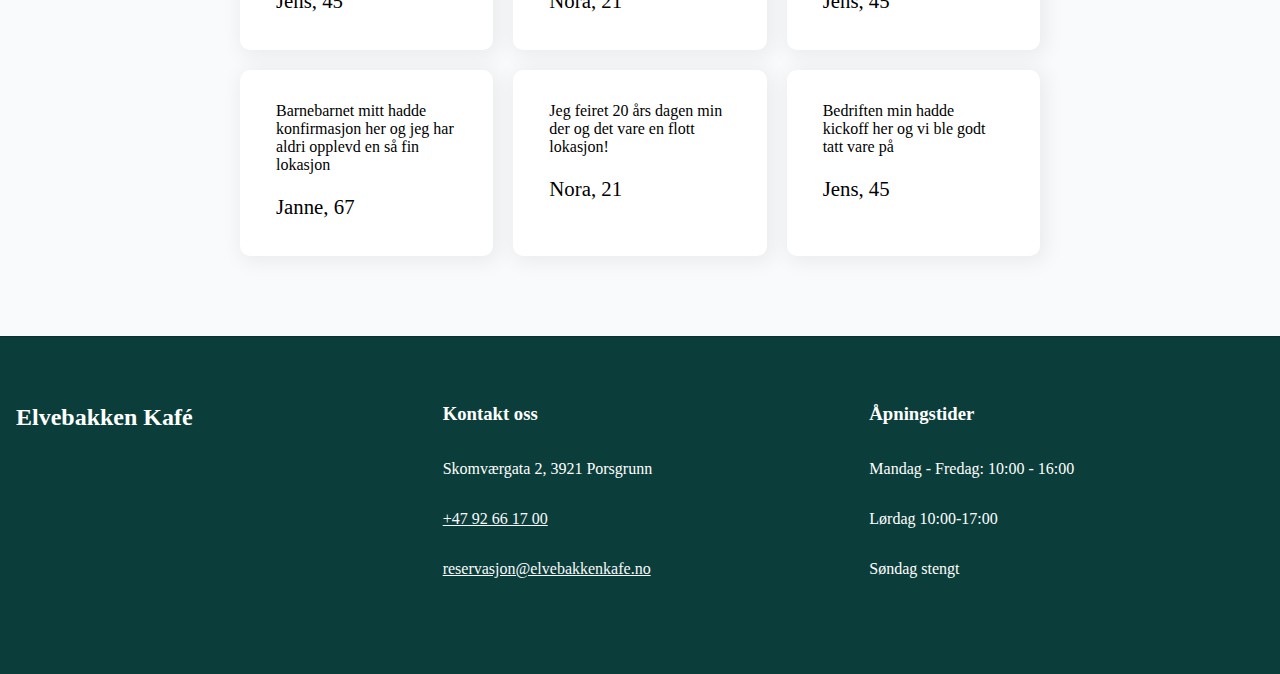
==== commit 187f64ae: "fixed stuff" ====
--- a/index.html
+++ b/index.html
@@ -57,7 +57,11 @@
                         <a href="cafe.html">Les mer om vår cafe</a>
                     </div>
                     <div>
-                        <img src="images/index-01.jpeg" alt="infoBilde" />
+                        <img
+                            src="images/index-01.jpeg"
+                            alt="informasjonsbilde. Hentet fra https://www.shutterstock.com/nb"
+                        />
+
                         <a href="#referanser">
                             Tilbakemeldinger fra over 2000 fornøyde gjester
                         </a>
@@ -70,7 +74,7 @@
                     <h2>Galleri</h2>
                     <img
                         src="images/index-bildekarusell-01.jpeg"
-                        alt="Bilde fra kafeen"
+                        alt="Bilde fra kafeen hentet fra https://www.shutterstock.com/nb"
                     />
                 </div>
             </section>
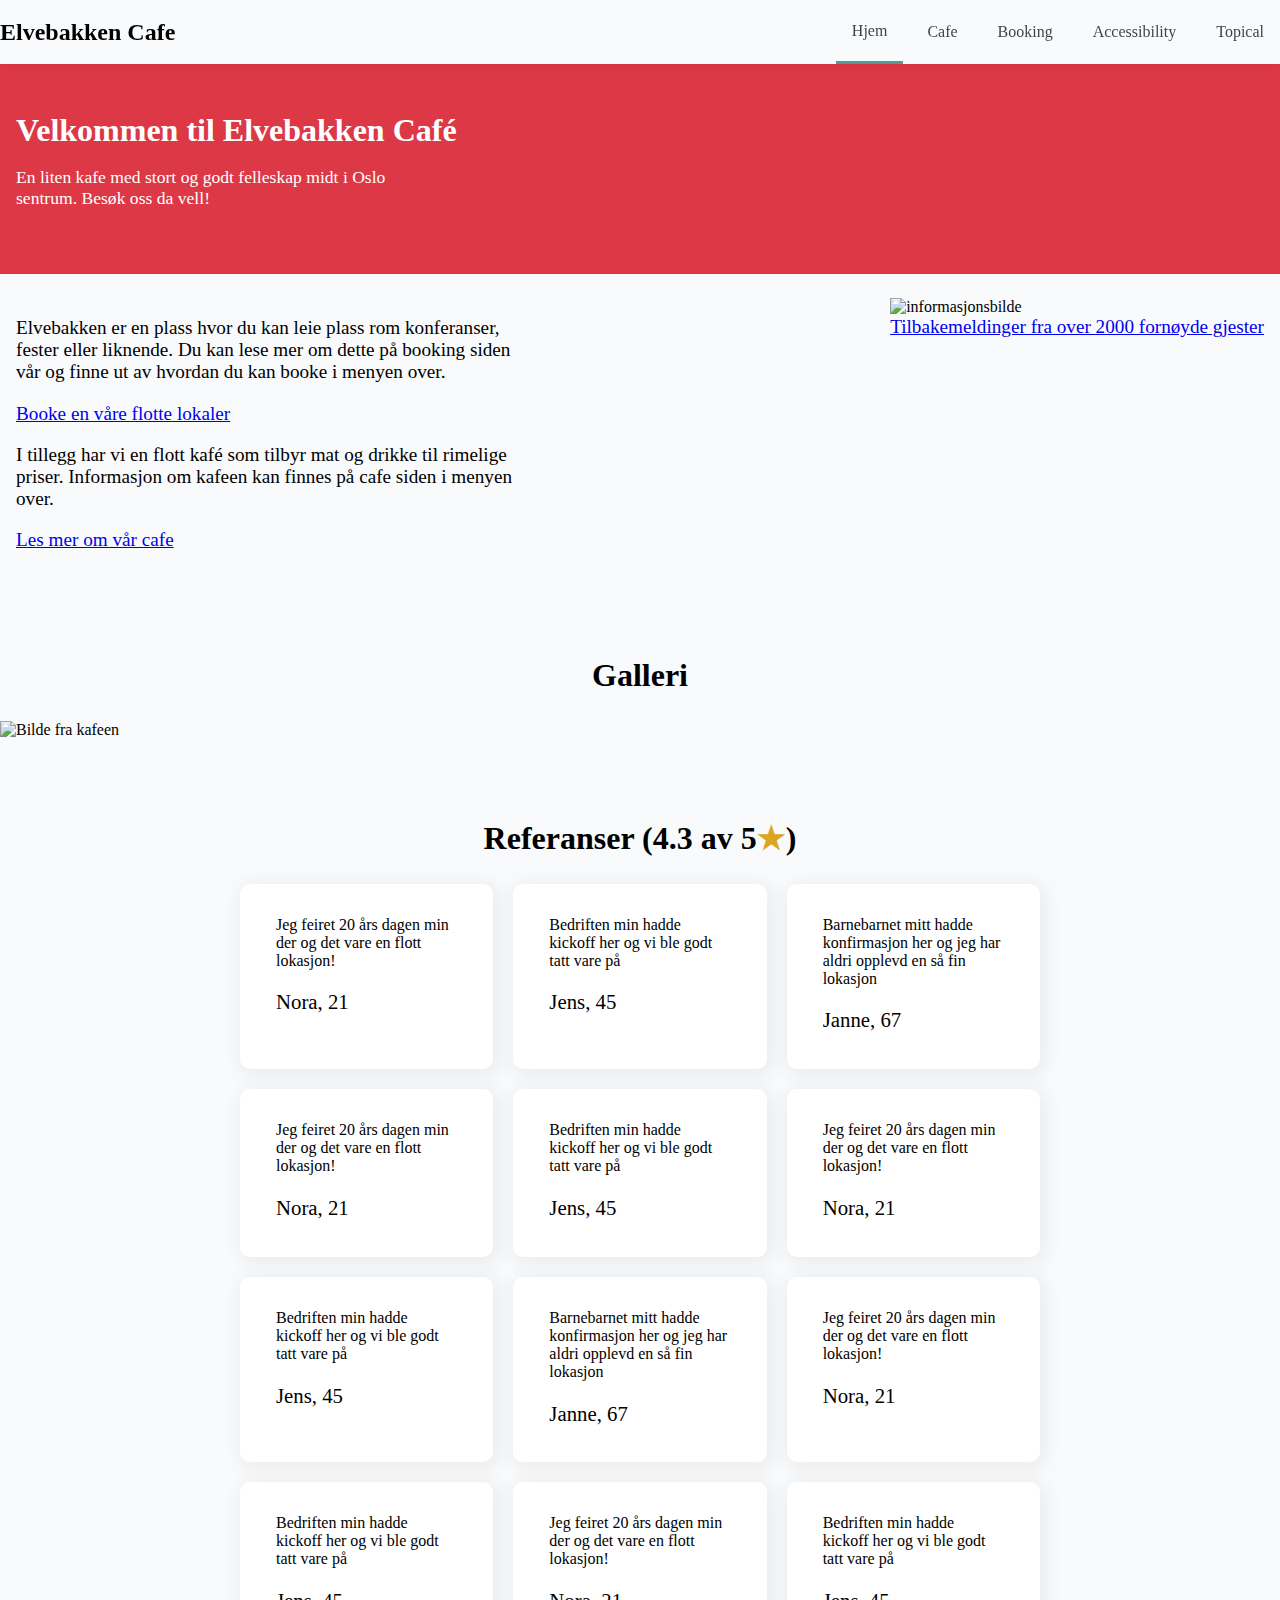
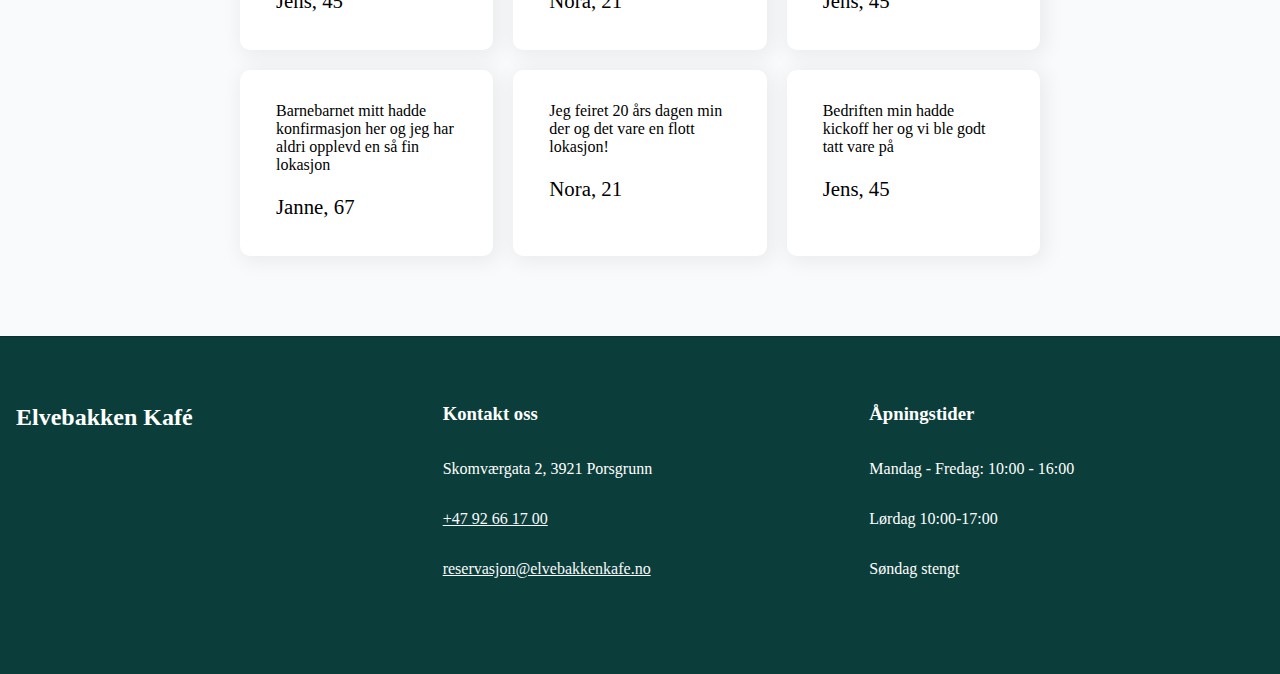
==== commit 5c38d4b5: "fixed contrasts" ====
--- a/index.html
+++ b/index.html
@@ -59,8 +59,9 @@
                     <div>
                         <img
                             src="images/index-01.jpeg"
-                            alt="informasjonsbilde. Hentet fra https://www.shutterstock.com/nb"
+                            alt="informasjonsbilde"
                         />
+                        <!-- Hentet fra https://www.shutterstock.com/nb-->
 
                         <a href="#referanser">
                             Tilbakemeldinger fra over 2000 fornøyde gjester
@@ -74,8 +75,9 @@
                     <h2>Galleri</h2>
                     <img
                         src="images/index-bildekarusell-01.jpeg"
-                        alt="Bilde fra kafeen hentet fra https://www.shutterstock.com/nb"
+                        alt="Bilde fra kafeen"
                     />
+                    <!--hentet fra https://www.shutterstock.com/nb-->
                 </div>
             </section>
 
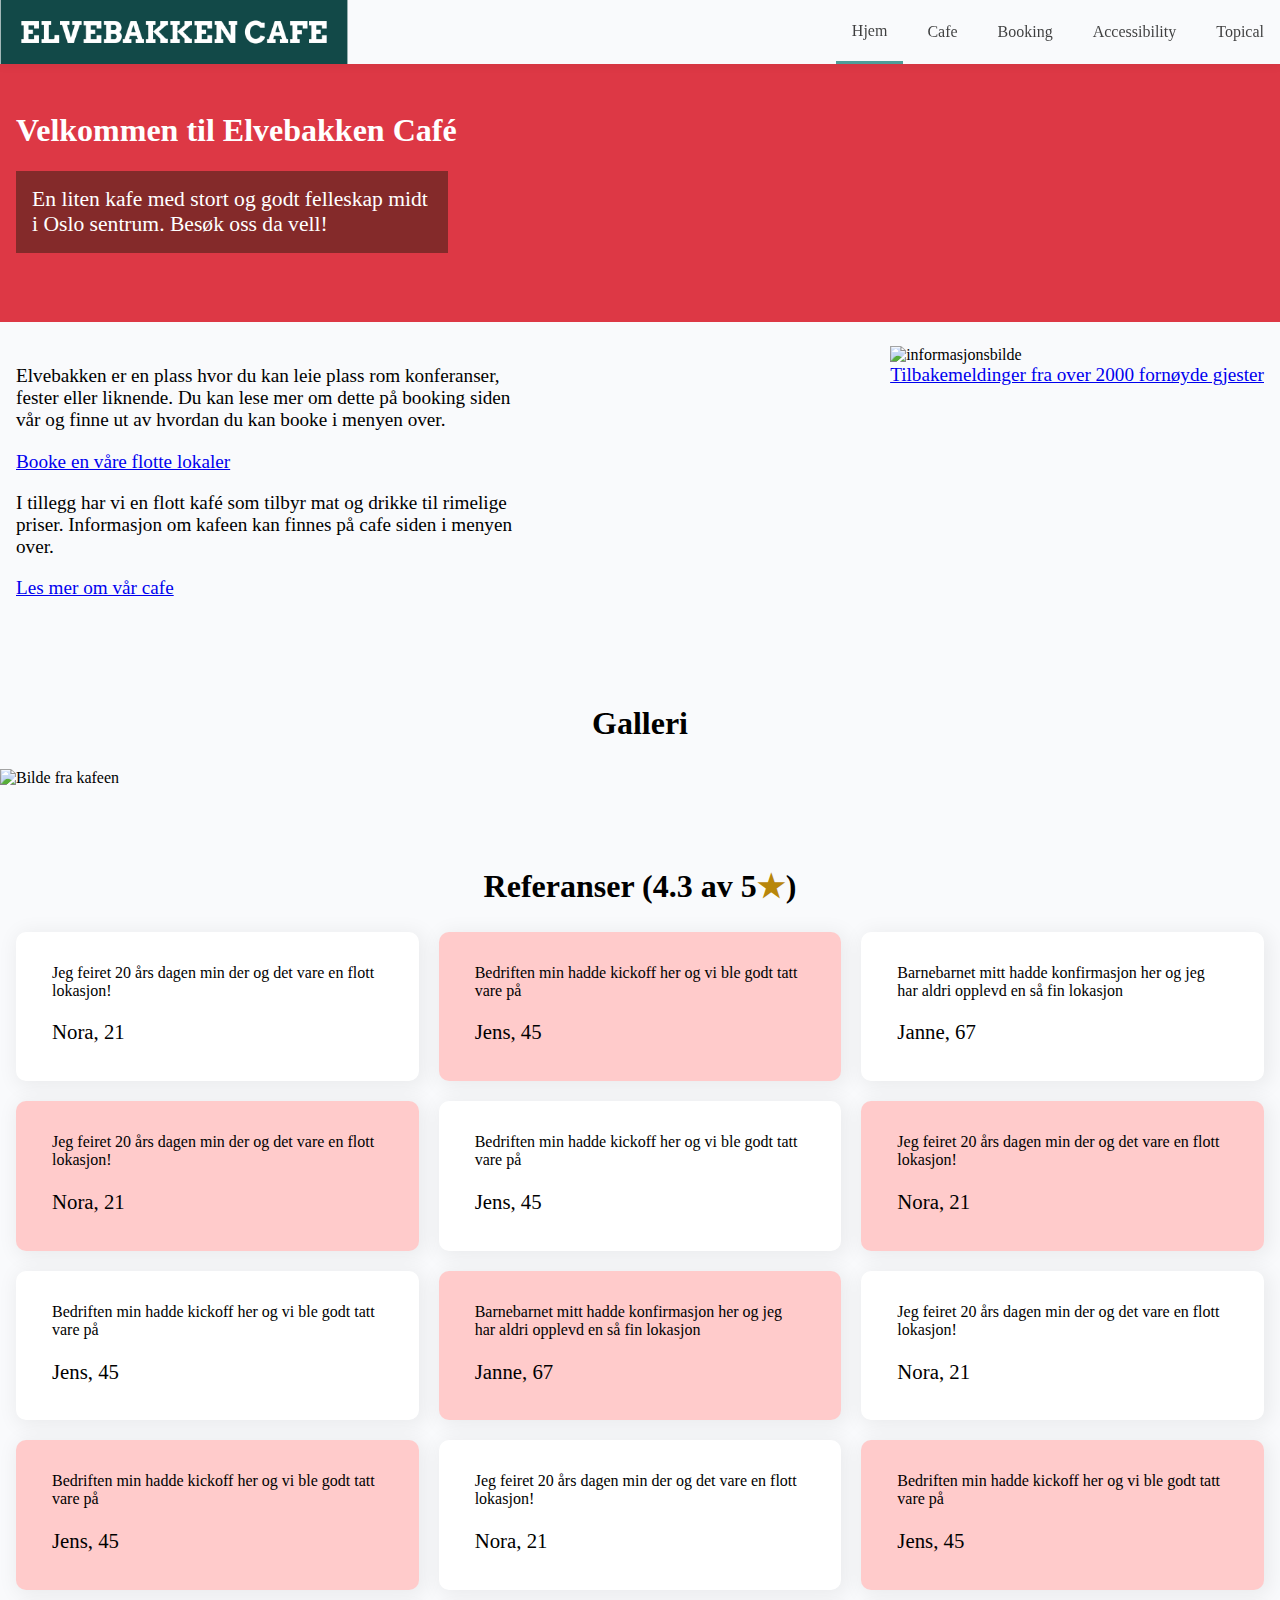
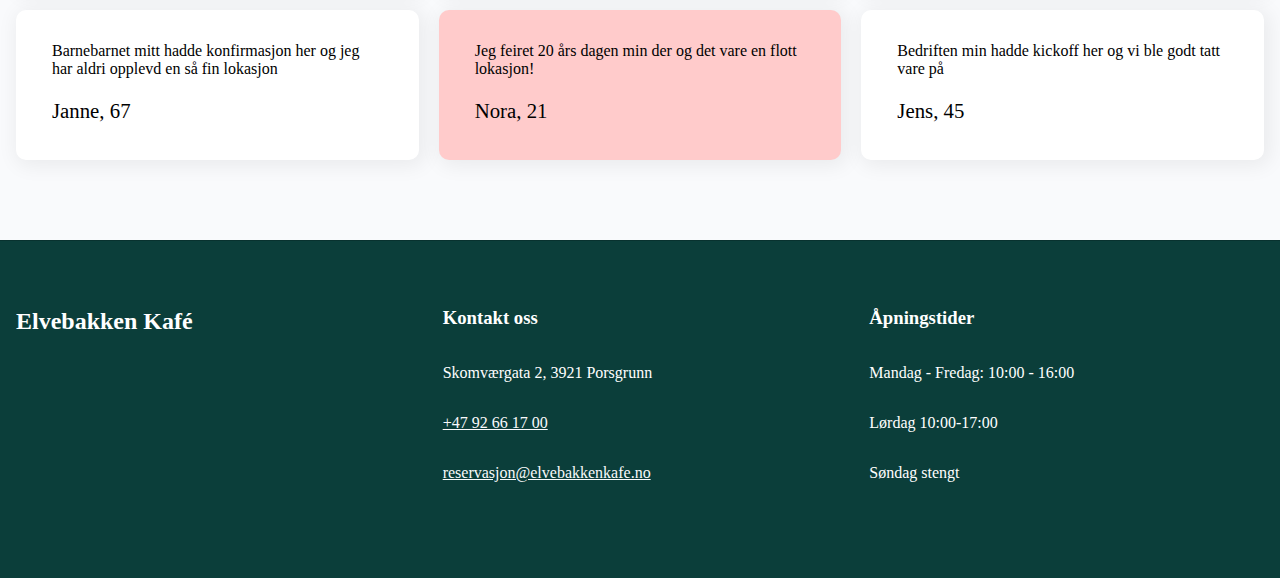
==== commit e5454e4b: "fixed stuff" ====
--- a/index.html
+++ b/index.html
@@ -5,14 +5,21 @@
         <meta http-equiv="X-UA-Compatible" content="IE=edge" />
         <meta name="viewport" content="width=device-width, initial-scale=1.0" />
         <title>Elvebakken Cafe</title>
+        <meta
+            name="description"
+            content="En liten kafe med stort og godt felleskap midt i Oslo
+                        sentrum. Besøk oss da vell!"
+        />
         <link rel="stylesheet" href="styles/theme.css" />
         <link rel="stylesheet" href="styles/global.css" />
         <link rel="stylesheet" href="styles/pages/index.css" />
     </head>
     <body>
+        <!-- SKIP TO CONTENT FOR SCREEN-READERS -->
+        <a id="skip" href="#main">Skip to content</a>
         <header class="navbar">
             <div class="container">
-                <a href="index.html"><h1>Elvebakken Cafe</h1></a>
+                <img src="images/logo.png" alt="Logo: Elvebakken Cafe" />
                 <nav>
                     <ul>
                         <li><a class="active" href="index.html">Hjem</a></li>
@@ -28,7 +35,7 @@
                 </nav>
             </div>
         </header>
-        <main>
+        <main id="main">
             <section id="hero">
                 <div class="container">
                     <h1>Velkommen til Elvebakken Café</h1>
@@ -245,24 +252,4 @@
             }
         </script>
     </body>
-    <!--
-<script>
-    let bildeLenker = [
-        "https://images.unsplash.com/photo-1512621776951-a57141f2eefd?ixlib=rb-4.0.3&ixid=MnwxMjA3fDB8MHxwaG90by1wYWdlfHx8fGVufDB8fHx8&auto=format&fit=crop&w=400&q=80",
-        "https://images.unsplash.com/photo-1467003909585-2f8a72700288?ixlib=rb-4.0.3&ixid=MnwxMjA3fDB8MHxwaG90by1wYWdlfHx8fGVufDB8fHx8&auto=format&fit=crop&w=400&q=80",
-        "https://images.unsplash.com/photo-1476224203421-9ac39bcb3327?ixlib=rb-4.0.3&ixid=MnwxMjA3fDB8MHxwaG90by1wYWdlfHx8fGVufDB8fHx8&auto=format&fit=crop&w=400&q=80",
-        "https://images.unsplash.com/photo-1529042410759-befb1204b468?ixlib=rb-4.0.3&ixid=MnwxMjA3fDB8MHxwaG90by1wYWdlfHx8fGVufDB8fHx8&auto=format&fit=crop&w=400&q=80",
-        "https://images.unsplash.com/photo-1481070555726-e2fe8357725c?ixlib=rb-4.0.3&ixid=MnwxMjA3fDB8MHxwaG90by1wYWdlfHx8fGVufDB8fHx8&auto=format&fit=crop&w=400&q=80",
-        "https://images.unsplash.com/photo-1490645935967-10de6ba17061?ixlib=rb-4.0.3&ixid=MnwxMjA3fDB8MHxwaG90by1wYWdlfHx8fGVufDB8fHx8&auto=format&fit=crop&w=400&q=80",
-    ];
-
-    let karusell = document.querySelector(".karusell");
-
-    bildeLenker.forEach((lenke) => {
-        let img = document.createElement("img");
-        img.src = lenke;
-        img.className = "karusellBilde";
-        karusell.appendChild(img);
-    });
-</script> -->
 </html>
--- a/styles/theme.css
+++ b/styles/theme.css
@@ -1,3 +1,4 @@
+/* GLOBALE FARGE-VARIABLER */
 :root {
     --primary: #167f77;
     --dark-primary: #0b3e3a;
--- a/styles/global.css
+++ b/styles/global.css
@@ -1,3 +1,4 @@
+/* GLOBALE STYLES - IMPORTERES PÅ ALLE SIDER */
 * {
     scroll-behavior: smooth;
     -webkit-font-smoothing: antialiased;
@@ -73,6 +74,10 @@
     color: var(--black);
 }
 
+.navbar img {
+    max-height: 64px;
+}
+
 /* FOOTER */
 .footer {
     background-color: var(--dark-primary);
@@ -102,7 +107,8 @@
 /* Insipert av Tailwindcss container-breakpoints */
 @media only screen and (max-width: 640px) {
     .container {
-        width: 100%;
+        max-width: 100%;
+        padding: 0 0.5rem;
     }
     .navbar > div {
         flex-direction: column;
@@ -169,6 +175,14 @@
 }
 
 #hero p {
-    font-size: 1.1rem;
+    font-size: 1.35rem;
     max-width: 400px;
+    background-color: #842a2a;
+    padding: 1rem;
 }
+
+#skip {
+    position: absolute;
+    left: -50%;
+    transform: translateY(-100%);
+}
--- a/styles/pages/index.css
+++ b/styles/pages/index.css
@@ -1,3 +1,4 @@
+/* INDEKS SIDE */
 body {
     background-color: var(--white);
 }
@@ -68,7 +69,10 @@
     justify-content: center;
     margin: 0 auto;
     padding: 0;
-    max-width: 800px;
+}
+
+#referanser ul li:nth-child(even) {
+    background-color: #ffcbcb;
 }
 
 @media (max-width: 768px) {
@@ -100,5 +104,5 @@
 }
 
 #star {
-    color: goldenrod;
+    color: darkgoldenrod;
 }
